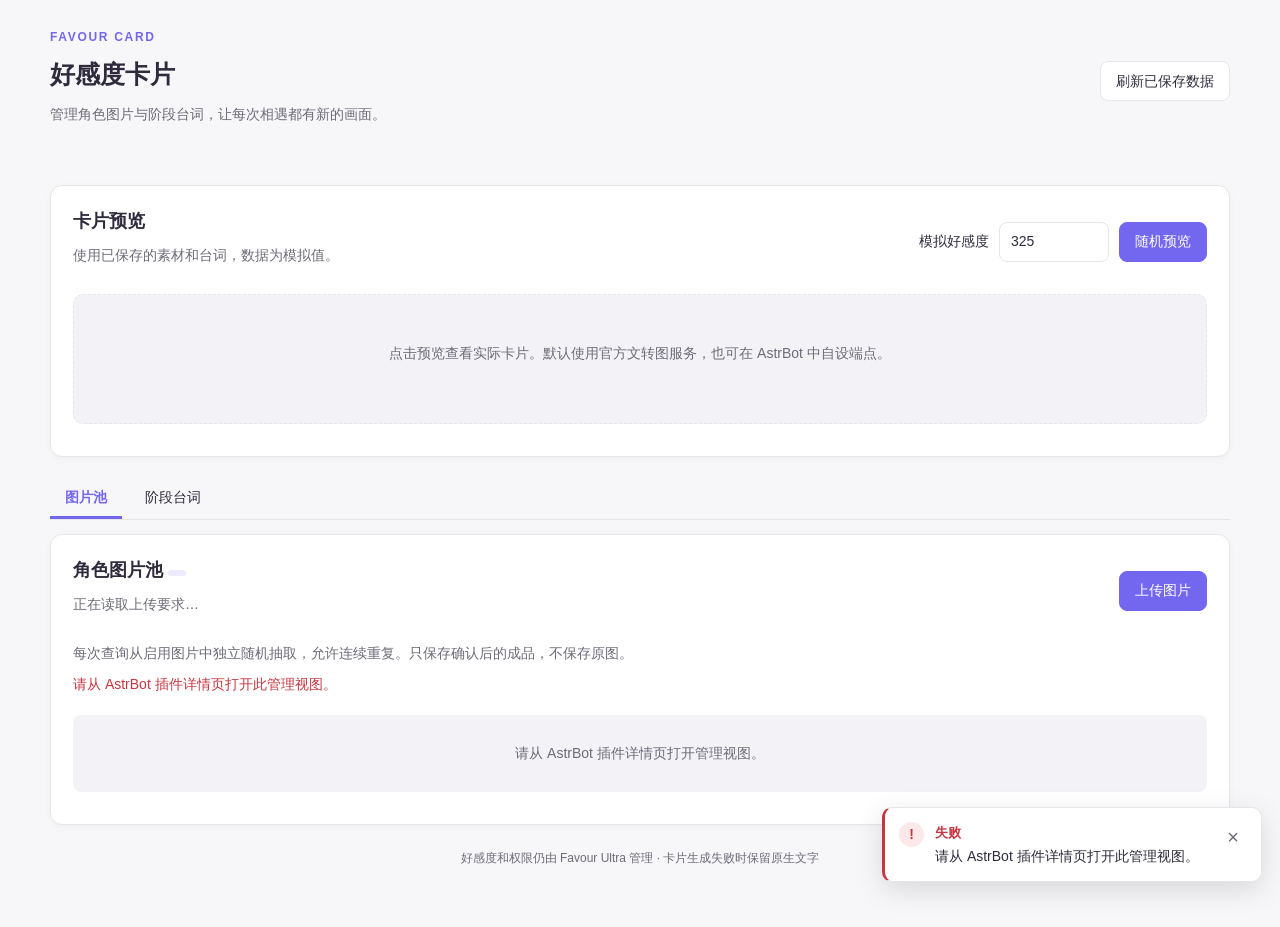
==== pages/card-manager/index.html @ 074f7666 "fix:修复 webui 路径错误的问题" ====
<!doctype html>
<html lang="zh-CN">
  <head>
    <meta charset="utf-8">
    <meta name="viewport" content="width=device-width, initial-scale=1">
    <title>好感度卡片管理</title>
    <link rel="stylesheet" href="./style.css">
  </head>
  <body>
    <div id="loading-bar" aria-hidden="true" hidden></div>
    <main class="app-shell">
      <header class="page-header">
        <div><p class="eyebrow">FAVOUR CARD</p><h1>好感度卡片</h1><p class="muted">管理角色图片与阶段台词，让每次相遇都有新的画面。</p></div>
        <button id="refresh" type="button">刷新已保存数据</button>
      </header>
      <p id="status" role="status" aria-live="polite"></p>
      <section class="section-card preview-section" aria-labelledby="preview-title">
        <div class="preview-heading"><div><h2 id="preview-title">卡片预览</h2><p class="muted">使用已保存的素材和台词，数据为模拟值。</p></div>
          <div class="preview-controls"><label for="preview-favour">模拟好感度</label><input id="preview-favour" type="number" step="1" value="325"><button id="preview" class="primary" type="button">随机预览</button></div>
        </div>
        <div class="preview-frame"><img id="preview-image" alt="使用模拟数值生成的好感度卡片" hidden><p id="preview-empty">点击预览查看实际卡片。默认使用官方文转图服务，也可在 AstrBot 中自设端点。</p></div>
        <p id="preview-error" class="error" role="alert"></p>
      </section>
      <div class="tab-list" role="tablist" aria-label="素材管理">
        <button id="images-tab" type="button" role="tab" aria-selected="true" aria-controls="images-panel">图片池</button>
        <button id="quotes-tab" type="button" role="tab" aria-selected="false" aria-controls="quotes-panel" tabindex="-1">阶段台词</button>
      </div>
      <section id="images-panel" class="section-card" role="tabpanel" aria-labelledby="images-tab">
        <div class="section-heading"><div><h2>角色图片池 <span id="image-count" class="badge"></span></h2><p id="image-limits" class="muted">正在读取上传要求…</p></div><button id="upload" class="primary" type="button">上传图片</button></div>
        <input id="image-files" type="file" accept="image/png,image/jpeg,image/webp" multiple hidden>
        <p class="muted">每次查询从启用图片中独立随机抽取，允许连续重复。只保存确认后的成品，不保存原图。</p>
        <p id="upload-error" class="error" role="alert"></p>
        <div id="image-list" class="image-grid" aria-busy="true">
          <div class="skeleton image-skeleton" aria-hidden="true"></div>
          <div class="skeleton image-skeleton" aria-hidden="true"></div>
          <div class="skeleton image-skeleton" aria-hidden="true"></div>
        </div>
      </section>
      <section id="quotes-panel" class="section-card" role="tabpanel" aria-labelledby="quotes-tab" hidden>
        <div class="section-heading"><div><h2>阶段台词</h2><p class="muted">等级来自已启用的 Favour Ultra。每次只抽取当前阶段的启用台词。</p></div><span id="draft-count" class="badge">已保存</span></div>
        <p id="quote-warning" class="notice" hidden></p>
        <div id="quote-list"></div>
        <section id="orphan-section" hidden><h3>需要确认的旧阶段</h3><p class="muted">原台词完整保留。选择迁移目标后会载入草稿，确认保存才写入，旧阶段仍保留。</p><div id="orphan-list"></div></section>
      </section>
      <footer class="muted footer">好感度和权限仍由 Favour Ultra 管理 · 卡片生成失败时保留原生文字</footer>
    </main>
    <div id="notifications" class="notifications" aria-label="操作通知" aria-live="polite" aria-relevant="additions"></div>
    <dialog id="crop-dialog" aria-labelledby="crop-title">
      <form method="dialog"><button class="dialog-close" aria-label="关闭裁剪窗口" value="cancel">×</button></form>
      <h2 id="crop-title">确认图片构图</h2><p id="crop-description" class="muted"></p>
      <div class="crop-layout"><div><canvas id="crop-canvas" width="384" height="600" tabindex="0" aria-label="裁剪预览，拖动图片或使用方向键移动构图"></canvas></div><div class="crop-tools">
        <h3>原图与保留范围</h3><canvas id="source-canvas" width="320" height="220" aria-label="原图全貌与裁剪范围"></canvas>
        <p class="muted">亮框为保留区域，暗区会被裁掉。裁剪框固定为 384 × 600，拖动图片选择主体。</p>
        <label for="crop-zoom">缩放</label><input id="crop-zoom" type="range" min="1" max="4" step="0.01" value="1">
        <button id="crop-reset" type="button">重置构图</button><button id="crop-mode" type="button" hidden>主动裁剪</button>
      </div></div>
      <p id="crop-error" class="error" role="alert"></p>
      <div class="dialog-actions"><button id="crop-cancel" type="button">取消</button><button id="crop-confirm" class="primary" type="button">确认裁剪并上传</button></div>
    </dialog>
    <dialog id="confirm-dialog" aria-labelledby="confirm-title"><h2 id="confirm-title">确认操作</h2><p id="confirm-text"></p><form method="dialog" class="dialog-actions"><button value="cancel">取消</button><button value="confirm" class="danger">确认</button></form></dialog>
    <script type="module" src="./app.js"></script>
  </body>
</html>
---- pages/card-manager/style.css ----
:root {
  color-scheme: light;
  --primary: #7367f0;
  --primary-soft: #edeafd;
  --page: #f7f7f9;
  --surface: #fff;
  --soft: #f3f3f7;
  --text: #2f2b3d;
  --muted: #6d6b77;
  --border: #e6e5e8;
  --danger: #c53640;
  --warning: #8a5500;
  --warning-soft: #fff2da;
  --success: #207b4a;
  --success-soft: #e5f8ed;
  --danger-soft: #fce8e8;
}
[data-theme="dark"] {
  color-scheme: dark;
  --primary-soft: #3b365e;
  --page: #25293c;
  --surface: #2f3349;
  --soft: #292d42;
  --text: #e7e3fc;
  --muted: #b6b3c2;
  --border: #44485f;
  --danger: #ff8188;
  --warning: #ffd193;
  --warning-soft: #453b30;
  --success: #79dba3;
  --success-soft: #25493b;
  --danger-soft: #4c303c;
}
* { box-sizing: border-box; }
[hidden] { display: none !important; }
body { margin: 0; color: var(--text); background: var(--page); font: 14px/1.5 -apple-system, BlinkMacSystemFont, "Segoe UI", "Microsoft YaHei", "PingFang SC", sans-serif; }
.app-shell { width: min(1180px, calc(100% - 40px)); margin: auto; padding: 28px 0 60px; }
h1, h2, h3, p { margin: 0 0 10px; }
h1 { font-size: 25px; }
h2 { font-size: 18px; }
h3 { font-size: 15px; }
.eyebrow { color: var(--primary); font-size: 12px; letter-spacing: .14em; font-weight: 700; }
.muted { color: var(--muted); }
.page-header, .section-heading, .preview-heading { display: flex; align-items: center; justify-content: space-between; gap: 20px; margin-bottom: 18px; }
.section-card { background: var(--surface); border: 1px solid var(--border); border-radius: 12px; padding: 22px; box-shadow: 0 2px 8px #00000008; }
button, input, textarea, select { font: inherit; }
button { min-height: 40px; padding: 8px 15px; border: 1px solid var(--border); border-radius: 8px; color: var(--text); background: var(--surface); cursor: pointer; transition: background-color .2s, border-color .2s, box-shadow .2s, transform .2s; }
button:hover { background: var(--soft); }
button.primary { color: #fff; background: var(--primary); border-color: var(--primary); }
button.danger { color: var(--danger); }
button:disabled { opacity: .55; cursor: wait; }
button:not(:disabled):active { transform: translateY(1px); }
button[aria-busy="true"] { display: inline-flex; align-items: center; justify-content: center; gap: 8px; }
button[aria-busy="true"]::before { content: ""; width: 14px; height: 14px; flex-shrink: 0; border: 2px solid currentColor; border-right-color: transparent; border-radius: 50%; animation: spin .75s linear infinite; }
input, textarea, select { color: var(--text); background: var(--surface); border: 1px solid var(--border); border-radius: 8px; min-height: 40px; padding: 8px 11px; transition: border-color .2s, box-shadow .2s; }
input[type="checkbox"] { min-height: 20px; accent-color: var(--primary); }
input[type="range"] { width: 100%; padding: 0; accent-color: var(--primary); }
textarea { resize: vertical; width: 100%; }
:focus-visible { outline: 2px solid var(--primary); outline-offset: 3px; }
.preview-controls { display: flex; align-items: center; gap: 10px; }
.preview-controls input { width: 110px; }
.preview-frame { background: var(--soft); border: 1px dashed var(--border); border-radius: 10px; padding: 14px; text-align: center; min-height: 130px; display: grid; place-items: center; }
.preview-frame img { display: block; width: min(100%, 960px); height: auto; border-radius: 6px; }
.preview-frame p { color: var(--muted); }
.tab-list { display: flex; gap: 8px; margin: 22px 0 14px; border-bottom: 1px solid var(--border); }
.tab-list button { border: 0; border-radius: 0; background: transparent; border-bottom: 3px solid transparent; }
.tab-list [aria-selected="true"] { color: var(--primary); border-bottom-color: var(--primary); font-weight: 700; }
.badge { display: inline-block; flex-shrink: 0; white-space: nowrap; color: var(--primary); background: var(--primary-soft); padding: 3px 9px; border-radius: 20px; font-size: 12px; }
.notice { color: var(--warning); background: var(--warning-soft); padding: 12px 15px; border-radius: 8px; overflow-wrap: anywhere; }
.error { color: var(--danger); margin: 10px 0 0; overflow-wrap: anywhere; }
#status { min-height: 22px; color: var(--primary); }
.image-grid { display: grid; grid-template-columns: repeat(auto-fill, minmax(180px, 1fr)); gap: 16px; margin-top: 20px; }
.image-tile { padding: 12px; border: 1px solid var(--border); border-radius: 10px; animation: enter .2s ease-out; transition: border-color .2s, box-shadow .2s; }
.image-tile:hover { border-color: var(--primary); box-shadow: 0 4px 14px #0000000a; }
.image-tile img { display: block; width: 100%; height: 220px; object-fit: contain; background: var(--soft); border-radius: 6px; }
.image-tile .muted { font-size: 12px; margin-top: 8px; }
.image-actions { display: flex; flex-wrap: wrap; gap: 6px; margin-top: 10px; }
.image-actions button { padding: 7px 9px; font-size: 12px; }
.empty-state { grid-column: 1/-1; padding: 28px; text-align: center; color: var(--muted); background: var(--soft); border-radius: 8px; }
details.stage { border: 1px solid var(--border); border-radius: 10px; margin: 14px 0; padding: 14px; }
summary { cursor: pointer; font-weight: 600; }
.stage-content { margin-top: 14px; }
.quote-row { display: grid; grid-template-columns: 1fr auto; gap: 10px; margin: 12px 0; padding-bottom: 12px; border-bottom: 1px solid var(--border); }
.quote-actions { display: flex; align-items: center; flex-wrap: wrap; gap: 6px; }
.quote-actions button { min-height: 32px; padding: 4px 8px; }
.stage-actions { display: flex; gap: 8px; margin-top: 12px; flex-wrap: wrap; }
.stage-error { color: var(--danger); }
.bulk-label { display: block; margin-top: 16px; }
.orphan-row { padding: 14px; border: 1px solid var(--border); border-radius: 8px; margin-top: 10px; }
.orphan-row select { max-width: 100%; }
.footer { text-align: center; margin-top: 24px; font-size: 12px; }
dialog { width: min(850px, calc(100% - 24px)); max-height: 94vh; overflow: auto; padding: 24px; border: 1px solid var(--border); border-radius: 14px; background: var(--surface); color: var(--text); }
dialog::backdrop { background: #11172bbb; }
.dialog-close { position: absolute; top: 10px; right: 10px; padding: 2px 10px; font-size: 22px; }
.crop-layout { display: grid; grid-template-columns: minmax(0, 384px) 1fr; gap: 24px; }
#crop-canvas { width: 100%; display: block; touch-action: none; cursor: move; background: repeating-conic-gradient(#bbb 0% 25%, #ddd 0% 50%) 50% / 20px 20px; border: 1px solid var(--border); }
#source-canvas { display: block; max-width: 100%; height: auto; background: var(--soft); }
.crop-tools button { margin: 8px 4px 8px 0; }
.dialog-actions { display: flex; gap: 10px; justify-content: flex-end; margin-top: 18px; }
[role="tabpanel"]:not([hidden]), details[open] > .stage-content { animation: enter .2s ease-out; }
dialog[open] { animation: enter .18s ease-out; }
dialog[open]::backdrop { animation: fade-in .18s ease-out; }
#loading-bar { position: fixed; z-index: 20; top: 0; left: 0; width: 100%; height: 3px; overflow: hidden; background: var(--primary-soft); }
#loading-bar::after { content: ""; display: block; width: 35%; height: 100%; background: var(--primary); animation: loading 1.2s ease-in-out infinite; }
.skeleton { background: linear-gradient(100deg, var(--soft) 25%, var(--border) 45%, var(--soft) 65%); background-size: 250% 100%; animation: shimmer 1.5s linear infinite; border-radius: 10px; }
.image-skeleton { height: 290px; }
.notifications { position: fixed; z-index: 30; bottom: max(18px, env(safe-area-inset-bottom)); right: max(18px, env(safe-area-inset-right)); width: min(380px, calc(100vw - 24px)); display: grid; gap: 10px; pointer-events: none; }
.toast { --tone: var(--success); --tone-soft: var(--success-soft); display: flex; align-items: flex-start; gap: 11px; padding: 14px; border: 1px solid var(--border); border-left: 3px solid var(--tone); border-radius: 10px; background: var(--surface); box-shadow: 0 8px 28px #00000020; pointer-events: auto; animation: enter .2s ease-out; }
.toast-error { --tone: var(--danger); --tone-soft: var(--danger-soft); }
.toast-warning { --tone: var(--warning); --tone-soft: var(--warning-soft); }
.toast-icon { display: grid; place-items: center; width: 25px; height: 25px; flex-shrink: 0; border-radius: 50%; font-weight: 700; color: var(--tone); background: var(--tone-soft); }
.toast-content { min-width: 0; flex: 1; }
.toast-content strong { color: var(--tone); font-size: 13px; }
.toast-content p { margin: 3px 0 0; overflow-wrap: anywhere; max-height: 25vh; overflow: auto; }
button.toast-close { min-height: 28px; width: 28px; padding: 0; flex-shrink: 0; border: 0; color: var(--muted); font-size: 20px; background: transparent; }
@keyframes spin { to { transform: rotate(360deg); } }
@keyframes enter { from { opacity: 0; transform: translateY(6px); } to { opacity: 1; transform: translateY(0); } }
@keyframes fade-in { from { opacity: 0; } to { opacity: 1; } }
@keyframes loading { from { transform: translateX(-100%); } to { transform: translateX(390%); } }
@keyframes shimmer { from { background-position: 100% 0; } to { background-position: -100% 0; } }
@media (max-width: 780px) {
  .app-shell { width: calc(100% - 24px); padding-top: 18px; }
  .page-header, .preview-heading { align-items: flex-start; flex-direction: column; }
  .section-card { padding: 16px; }
  .quote-row { grid-template-columns: 1fr; }
  .crop-layout { grid-template-columns: minmax(0, 384px); justify-content: center; }
}
@media (max-width: 560px) {
  .preview-controls { flex-wrap: wrap; }
  .section-heading { align-items: flex-start; flex-direction: column; gap: 12px; }
  .section-heading > button { width: 100%; white-space: nowrap; }
  .image-grid { grid-template-columns: repeat(2, minmax(0, 1fr)); gap: 10px; }
  .image-tile { padding: 8px; }
  .image-tile img { height: 170px; }
  dialog { padding: 18px; }
  .dialog-actions { flex-wrap: wrap; }
  .notifications { bottom: max(12px, env(safe-area-inset-bottom)); right: 12px; }
  .notifications .toast:not(:last-child) { display: none; }
  button.toast-close { width: 44px; min-height: 44px; }
  .app-shell { padding-bottom: 150px; }
}
@media (prefers-reduced-motion: reduce) {
  *, *::before, *::after { animation: none !important; transition: none !important; }
  #loading-bar::after { width: 100%; }
}
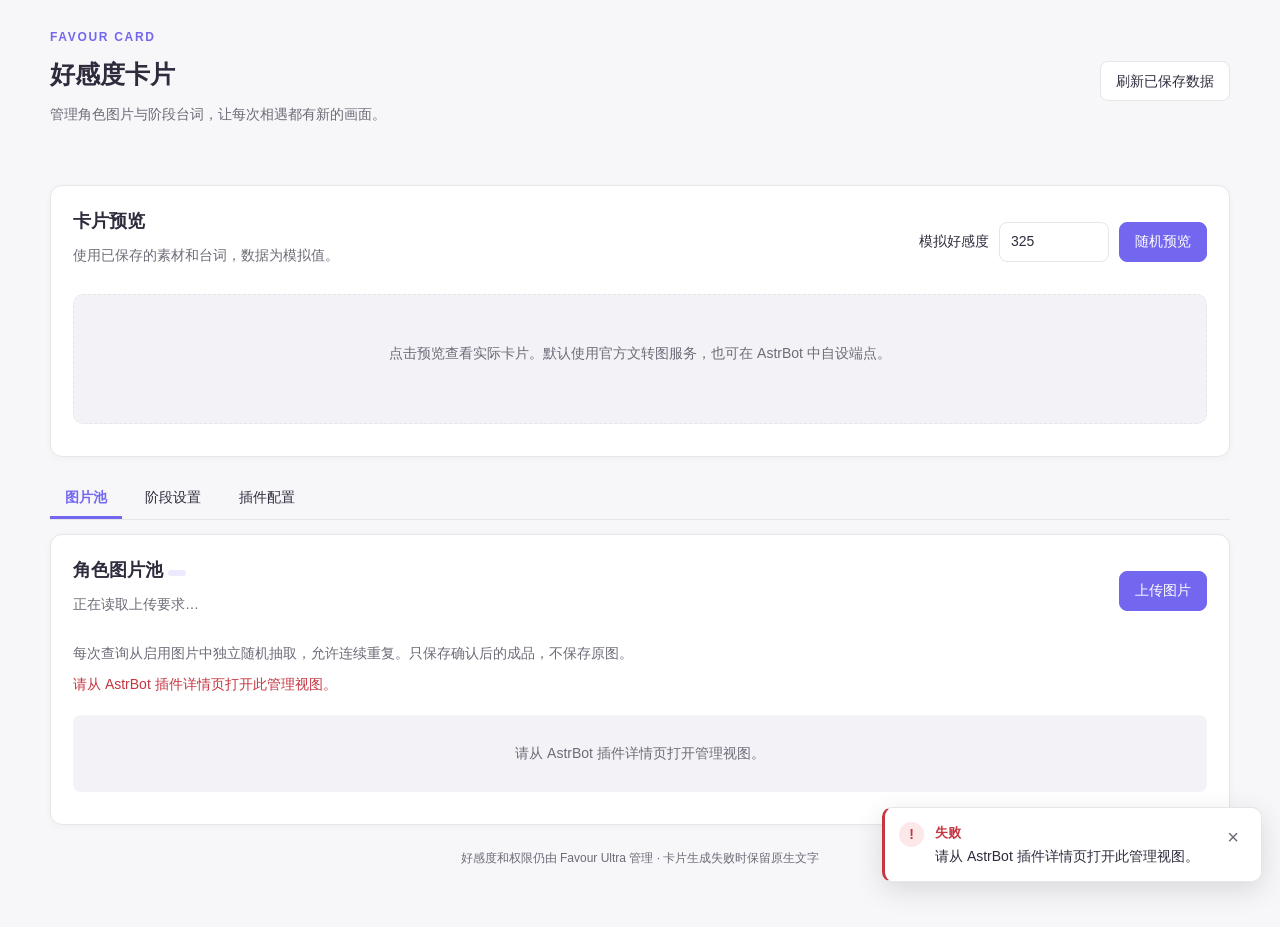
==== commit 291d45ad: "feat: 完善管理页配置并支持首次查询初始化" ====
--- a/pages/card-manager/index.html
+++ b/pages/card-manager/index.html
@@ -23,7 +23,8 @@
       </section>
       <div class="tab-list" role="tablist" aria-label="素材管理">
         <button id="images-tab" type="button" role="tab" aria-selected="true" aria-controls="images-panel">图片池</button>
-        <button id="quotes-tab" type="button" role="tab" aria-selected="false" aria-controls="quotes-panel" tabindex="-1">阶段台词</button>
+        <button id="quotes-tab" type="button" role="tab" aria-selected="false" aria-controls="quotes-panel" tabindex="-1">阶段设置</button>
+        <button id="settings-tab" type="button" role="tab" aria-selected="false" aria-controls="settings-panel" tabindex="-1">插件配置</button>
       </div>
       <section id="images-panel" class="section-card" role="tabpanel" aria-labelledby="images-tab">
         <div class="section-heading"><div><h2>角色图片池 <span id="image-count" class="badge"></span></h2><p id="image-limits" class="muted">正在读取上传要求…</p></div><button id="upload" class="primary" type="button">上传图片</button></div>
@@ -37,10 +38,19 @@
         </div>
       </section>
       <section id="quotes-panel" class="section-card" role="tabpanel" aria-labelledby="quotes-tab" hidden>
-        <div class="section-heading"><div><h2>阶段台词</h2><p class="muted">等级来自已启用的 Favour Ultra。每次只抽取当前阶段的启用台词。</p></div><span id="draft-count" class="badge">已保存</span></div>
+        <div class="section-heading"><div><h2>阶段颜色与台词</h2><p class="muted">等级来自已启用的 Favour Ultra。颜色与台词按阶段保存，每次只抽取当前阶段的启用台词。</p></div><span id="draft-count" class="badge">已保存</span></div>
         <p id="quote-warning" class="notice" hidden></p>
         <div id="quote-list"></div>
         <section id="orphan-section" hidden><h3>需要确认的旧阶段</h3><p class="muted">原台词完整保留。选择迁移目标后会载入草稿，确认保存才写入，旧阶段仍保留。</p><div id="orphan-list"></div></section>
+      </section>
+      <section id="settings-panel" class="section-card" role="tabpanel" aria-labelledby="settings-tab" hidden>
+        <div class="section-heading"><div><h2>插件配置</h2><p class="muted">全部插件配置项可在此编辑，保存到 AstrBot 配置；预览使用已保存值。</p></div><span id="settings-dirty" class="badge">已保存</span></div>
+        <form id="settings-form">
+          <div id="settings-fields" class="settings-grid"></div>
+          <p id="settings-error" class="error" role="alert"></p>
+          <p id="settings-reload" class="notice" hidden>渲染并发上限已保存，请在插件管理中重载插件后生效。</p>
+          <div class="stage-actions"><button id="settings-save" class="primary" type="submit" disabled>保存插件配置</button><button id="settings-discard" type="button" disabled>放弃配置修改</button></div>
+        </form>
       </section>
       <footer class="muted footer">好感度和权限仍由 Favour Ultra 管理 · 卡片生成失败时保留原生文字</footer>
     </main>
--- a/pages/card-manager/style.css
+++ b/pages/card-manager/style.css
@@ -85,6 +85,14 @@
 .quote-actions button { min-height: 32px; padding: 4px 8px; }
 .stage-actions { display: flex; gap: 8px; margin-top: 12px; flex-wrap: wrap; }
 .stage-error { color: var(--danger); }
+.settings-grid { display: grid; grid-template-columns: repeat(2, minmax(0, 1fr)); gap: 20px; }
+.settings-field { display: flex; flex-direction: column; align-items: stretch; gap: 7px; }
+.settings-field > label { font-weight: 600; }
+.settings-field p { font-size: 12px; margin: 0; }
+.settings-field input[type="checkbox"] { align-self: flex-start; width: 22px; height: 22px; }
+.stage-color-field { display: flex; align-items: center; flex-wrap: wrap; gap: 10px; margin-bottom: 8px; }
+.stage-color-field input[type="color"] { width: 54px; padding: 4px; cursor: pointer; }
+.stage-color-field input[type="text"] { width: 115px; font-family: monospace; }
 .bulk-label { display: block; margin-top: 16px; }
 .orphan-row { padding: 14px; border: 1px solid var(--border); border-radius: 8px; margin-top: 10px; }
 .orphan-row select { max-width: 100%; }
@@ -123,6 +131,7 @@
   .page-header, .preview-heading { align-items: flex-start; flex-direction: column; }
   .section-card { padding: 16px; }
   .quote-row { grid-template-columns: 1fr; }
+  .settings-grid { grid-template-columns: 1fr; }
   .crop-layout { grid-template-columns: minmax(0, 384px); justify-content: center; }
 }
 @media (max-width: 560px) {
